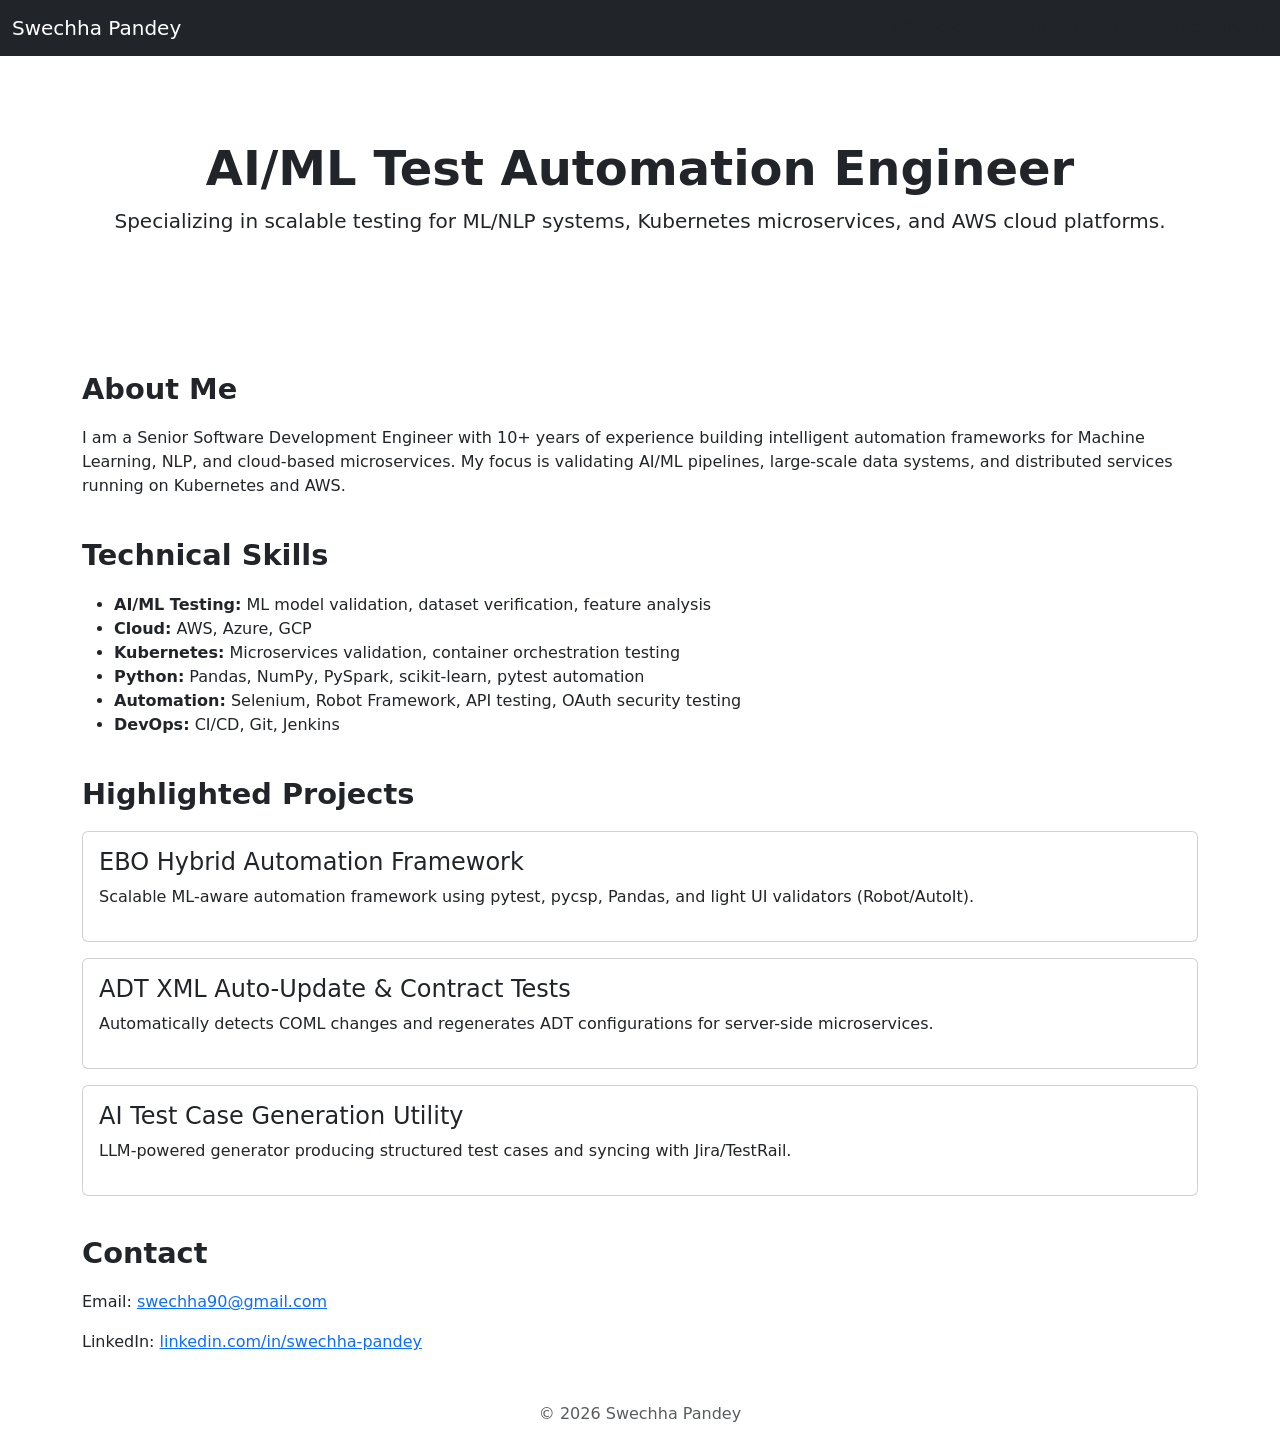
==== index.html @ 30ed5f0c "Create personal portfolio HTML file This HTML file serves as a personal portfolio for Swechha Pandey" ====
<!DOCTYPE html>
<html lang="en">
<head>
  <meta charset="UTF-8" />
  <title>Swechha Pandey | AI/ML Test Automation Engineer</title>
  <meta name="viewport" content="width=device-width, initial-scale=1" />

  <!-- Bootstrap -->
  <link
    href="https://cdn.jsdelivr.net/npm/bootstrap@5.3.0/dist/css/bootstrap.min.css"
    rel="stylesheet"
  />

  <style>
    body {
      padding-top: 60px;
    }
    .hero {
      padding: 80px 0;
      text-align: center;
    }
    .hero h1 {
      font-size: 3rem;
      font-weight: bold;
    }
    .section-title {
      font-weight: bold;
      margin-top: 40px;
      margin-bottom: 20px;
      font-size: 1.8rem;
    }
  </style>
</head>
<body>

  <!-- Navbar -->
  <nav class="navbar navbar-expand-lg navbar-dark bg-dark fixed-top">
    <div class="container-fluid">
      <a class="navbar-brand" href="#">Swechha Pandey</a>
      <button class="navbar-toggler" type="button" data-bs-toggle="icon"></span>
      </button>

      <div class="collapse navbar-collapse" id="navbarNav">
        <ul class="navbar-nav ms-auto">
skills">Skills</a>
          #projectsProjects</a>
          #contactContact</a>
        </ul>
      </div>
    </div>
  </nav>

  <!-- Hero -->
  <section class="hero">
    <h1>AI/ML Test Automation Engineer</h1>
    <p class="lead">
      Specializing in scalable testing for ML/NLP systems, Kubernetes microservices, and AWS cloud platforms.
    </p>
  </section>

  <!-- About -->
  <section id="about" class="container">
    <h2 class="section-title">About Me</h2>
    <p>
      I am a Senior Software Development Engineer with 10+ years of experience building
      intelligent automation frameworks for Machine Learning, NLP, and cloud-based microservices.
      My focus is validating AI/ML pipelines, large-scale data systems, and distributed services
      running on Kubernetes and AWS.
    </p>
  </section>

  <!-- Skills -->
  <section id="skills" class="container">
    <h2 class="section-title">Technical Skills</h2>
    <ul>
      <li><strong>AI/ML Testing:</strong> ML model validation, dataset verification, feature analysis</li>
      <li><strong>Cloud:</strong> AWS, Azure, GCP</li>
      <li><strong>Kubernetes:</strong> Microservices validation, container orchestration testing</li>
      <li><strong>Python:</strong> Pandas, NumPy, PySpark, scikit-learn, pytest automation</li>
      <li><strong>Automation:</strong> Selenium, Robot Framework, API testing, OAuth security testing</li>
      <li><strong>DevOps:</strong> CI/CD, Git, Jenkins</li>
    </ul>
  </section>

  <!-- Projects -->
  <section id="projects" class="container">
    <h2 class="section-title">Highlighted Projects</h2>

    <div class="card mb-3">
      <div class="card-body">
        <h4>EBO Hybrid Automation Framework</h4>
        <p>
          Scalable ML-aware automation framework using pytest, pycsp,
          Pandas, and light UI validators (Robot/AutoIt).
        </p>
      </div>
    </div>

    <div class="card mb-3">
      <div class="card-body">
        <h4>ADT XML Auto-Update & Contract Tests</h4>
        <p>
          Automatically detects COML changes and regenerates ADT configurations
          for server-side microservices.
        </p>
      </div>
    </div>

    <div class="card mb-3">
      <div class="card-body">
        <h4>AI Test Case Generation Utility</h4>
        <p>
          LLM-powered generator producing structured test cases and syncing with Jira/TestRail.
        </p>
      </div>
    </div>
  </section>

  <!-- Contact -->
  <section id="contact" class="container">
    <h2 class="section-title">Contact</h2>
    <p>Email: <a href="mailto:swechha90@gmail.com">swechha90@gmail.com</a></p>
    <p>LinkedIn: <a href="https://www.linkedin.com/in/swechha-pandey">linkedin.com/in/swechha-pandey</a></p>
  </section>

  <footer class="text-center mt-5 mb-4 text-muted">
    © 2026 Swechha Pandey
  </footer>

  <script src="https://cdn.jsdelivr.net/npm/bootstrap@5.3.0/dist/js/bootstrap.bundle.min.js"></script>

</body>
</html>
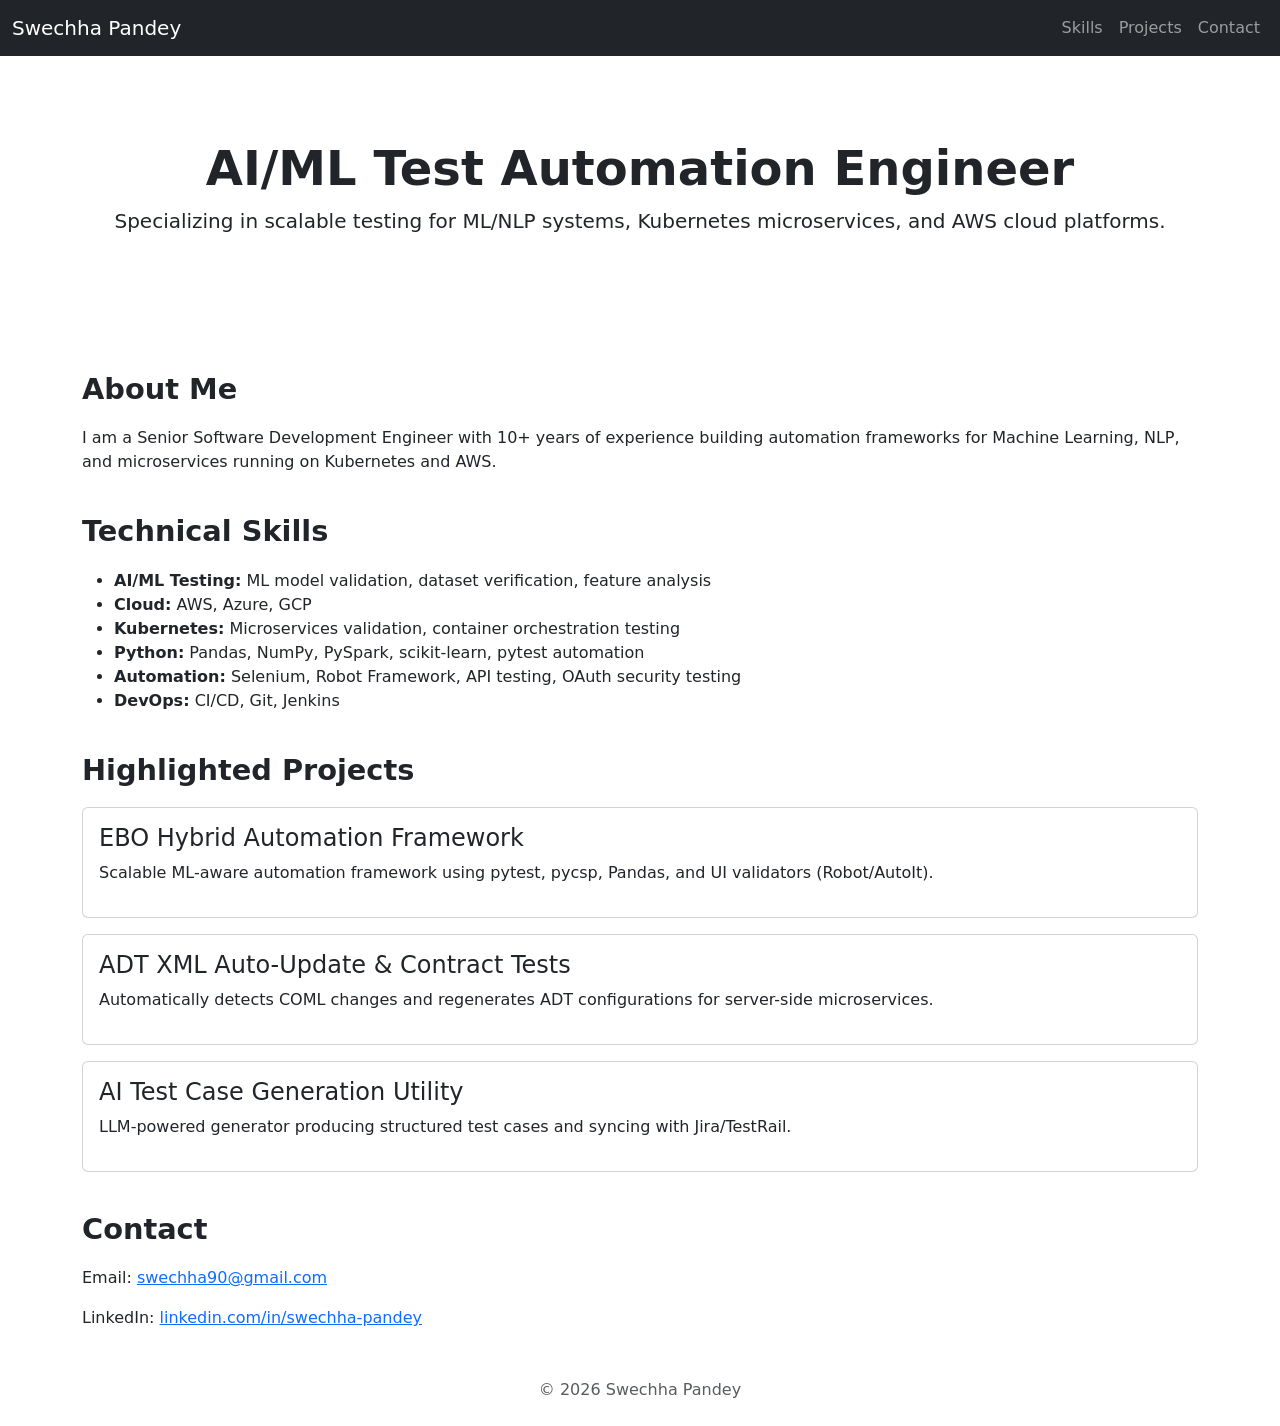
==== commit 537d47b8: "Refactor HTML structure and improve content clarity" ====
--- a/index.html
+++ b/index.html
@@ -1,50 +1,33 @@
 <!DOCTYPE html>
 <html lang="en">
 <head>
-  <meta charset="UTF-8" />
+  <meta charset="UTF-8">
   <title>Swechha Pandey | AI/ML Test Automation Engineer</title>
-  <meta name="viewport" content="width=device-width, initial-scale=1" />
+  <meta name="viewport" content="width=device-width, initial-scale=1">
 
-  <!-- Bootstrap -->
-  <link
-    href="https://cdn.jsdelivr.net/npm/bootstrap@5.3.0/dist/css/bootstrap.min.css"
-    rel="stylesheet"
-  />
-
+  <link href="https://cdn.jsdelivr.net/npm/bootstrap@5.3.0/dist/css/bootstrap.min.css" rel="stylesheet">
   <style>
-    body {
-      padding-top: 60px;
-    }
-    .hero {
-      padding: 80px 0;
-      text-align: center;
-    }
-    .hero h1 {
-      font-size: 3rem;
-      font-weight: bold;
-    }
-    .section-title {
-      font-weight: bold;
-      margin-top: 40px;
-      margin-bottom: 20px;
-      font-size: 1.8rem;
-    }
+    body { padding-top: 60px; }
+    .hero { padding: 80px 0; text-align: center; }
+    .hero h1 { font-size: 3rem; font-weight: bold; }
+    .section-title { font-weight: bold; margin-top: 40px; margin-bottom: 20px; font-size: 1.8rem; }
   </style>
 </head>
+
 <body>
-
   <!-- Navbar -->
   <nav class="navbar navbar-expand-lg navbar-dark bg-dark fixed-top">
     <div class="container-fluid">
       <a class="navbar-brand" href="#">Swechha Pandey</a>
-      <button class="navbar-toggler" type="button" data-bs-toggle="icon"></span>
+      <button class="navbar-toggler" type="button" data-bs-toggle="collapse" data-bs-target="#navbarNav">
+        <span class="navbar-toggler-icon"></span>
       </button>
 
       <div class="collapse navbar-collapse" id="navbarNav">
         <ul class="navbar-nav ms-auto">
-skills">Skills</a>
-          #projectsProjects</a>
-          #contactContact</a>
+          <li class="nav-item"><a class="nav-link" href="#skills">Skills</a></li>
+          <li class="nav-item"><a class="nav-link" href="#projects">Projects</a></li>
+          <li class="nav-item"><a class="nav-link" href="#contact">Contact</a></li>
         </ul>
       </div>
     </div>
@@ -62,10 +45,8 @@
   <section id="about" class="container">
     <h2 class="section-title">About Me</h2>
     <p>
-      I am a Senior Software Development Engineer with 10+ years of experience building
-      intelligent automation frameworks for Machine Learning, NLP, and cloud-based microservices.
-      My focus is validating AI/ML pipelines, large-scale data systems, and distributed services
-      running on Kubernetes and AWS.
+      I am a Senior Software Development Engineer with 10+ years of experience building automation frameworks
+      for Machine Learning, NLP, and microservices running on Kubernetes and AWS.
     </p>
   </section>
 
@@ -91,7 +72,7 @@
         <h4>EBO Hybrid Automation Framework</h4>
         <p>
           Scalable ML-aware automation framework using pytest, pycsp,
-          Pandas, and light UI validators (Robot/AutoIt).
+          Pandas, and UI validators (Robot/AutoIt).
         </p>
       </div>
     </div>
@@ -100,8 +81,7 @@
       <div class="card-body">
         <h4>ADT XML Auto-Update & Contract Tests</h4>
         <p>
-          Automatically detects COML changes and regenerates ADT configurations
-          for server-side microservices.
+          Automatically detects COML changes and regenerates ADT configurations for server-side microservices.
         </p>
       </div>
     </div>
@@ -128,6 +108,5 @@
   </footer>
 
   <script src="https://cdn.jsdelivr.net/npm/bootstrap@5.3.0/dist/js/bootstrap.bundle.min.js"></script>
-
 </body>
 </html>
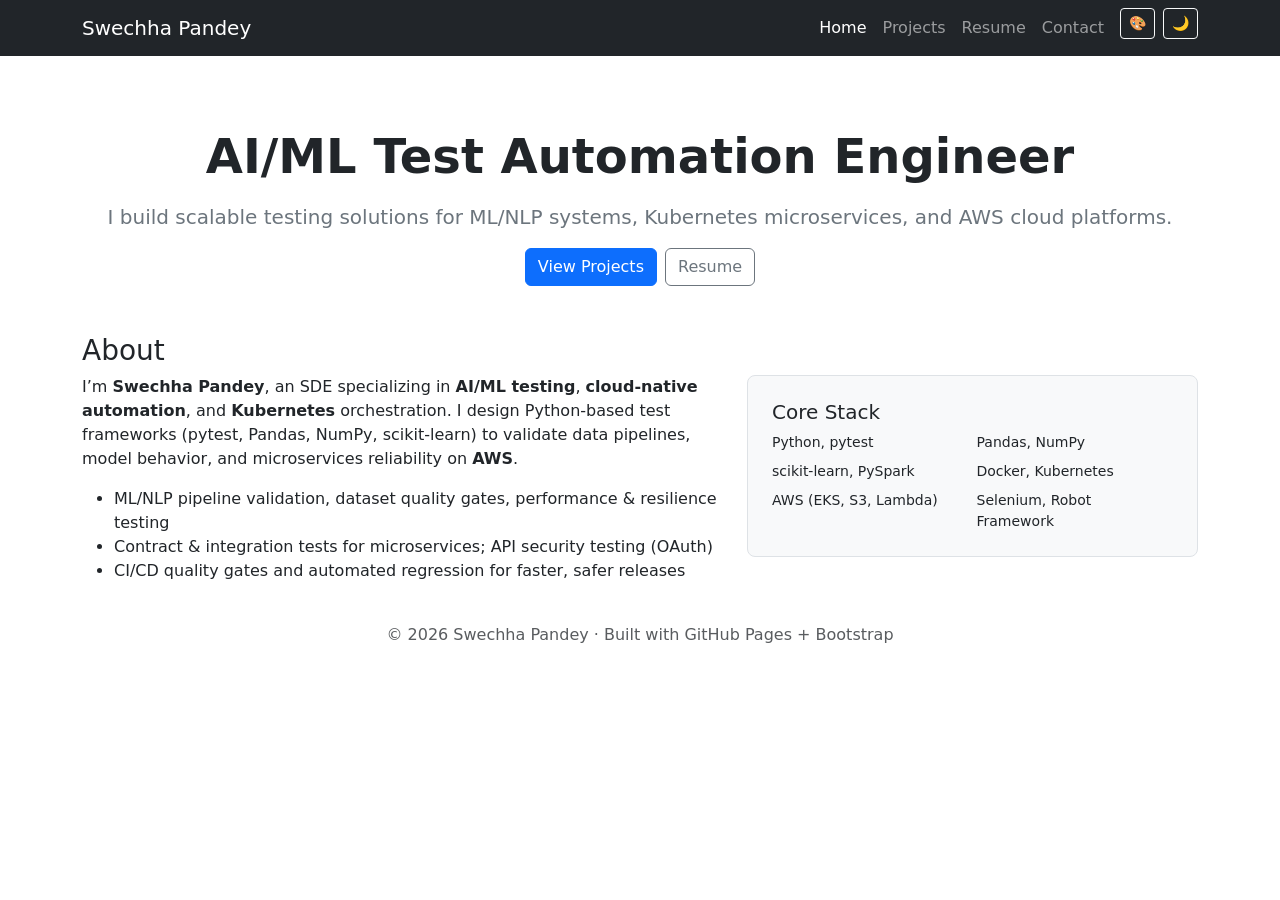
==== commit d6b8a55c: "Add files via upload" ====
--- a/index.html
+++ b/index.html
@@ -1,112 +1,90 @@
+
 <!DOCTYPE html>
 <html lang="en">
 <head>
-  <meta charset="UTF-8">
+  <meta charset="UTF-8" />
+  <meta name="viewport" content="width=device-width, initial-scale=1" />
+  <meta name="color-scheme" content="light dark" />
+  <meta name="description" content="Swechha Pandey – AI/ML Test Automation Engineer | Kubernetes | AWS" />
   <title>Swechha Pandey | AI/ML Test Automation Engineer</title>
-  <meta name="viewport" content="width=device-width, initial-scale=1">
-
-  <link href="https://cdn.jsdelivr.net/npm/bootstrap@5.3.0/dist/css/bootstrap.min.css" rel="stylesheet">
-  <style>
-    body { padding-top: 60px; }
-    .hero { padding: 80px 0; text-align: center; }
-    .hero h1 { font-size: 3rem; font-weight: bold; }
-    .section-title { font-weight: bold; margin-top: 40px; margin-bottom: 20px; font-size: 1.8rem; }
-  </style>
+  <!-- Bootstrap 5 -->
+  <link href="https://cdn.jsdelivr.net/npm/bootstrap@5.3.2/dist/css/bootstrap.min.css" rel="stylesheet" integrity="sha384-T3c6CoIi6uLrA9TneNEoa7RxnatzjcDSCmG1MXxSR1GAsXEV/Dwwykc2MPK8M2HN" crossorigin="anonymous">
+  <!-- Site styles -->
+  <link rel="stylesheet" href="/assets/css/style.css">
 </head>
-
 <body>
-  <!-- Navbar -->
   <nav class="navbar navbar-expand-lg navbar-dark bg-dark fixed-top">
-    <div class="container-fluid">
-      <a class="navbar-brand" href="#">Swechha Pandey</a>
-      <button class="navbar-toggler" type="button" data-bs-toggle="collapse" data-bs-target="#navbarNav">
+    <div class="container">
+      <a class="navbar-brand" href="/">Swechha Pandey</a>
+      <button class="navbar-toggler" type="button" data-bs-toggle="collapse" data-bs-target="#nav" aria-controls="nav" aria-expanded="false" aria-label="Toggle navigation">
         <span class="navbar-toggler-icon"></span>
       </button>
-
-      <div class="collapse navbar-collapse" id="navbarNav">
-        <ul class="navbar-nav ms-auto">
-          <li class="nav-item"><a class="nav-link" href="#skills">Skills</a></li>
-          <li class="nav-item"><a class="nav-link" href="#projects">Projects</a></li>
-          <li class="nav-item"><a class="nav-link" href="#contact">Contact</a></li>
+      <div class="collapse navbar-collapse" id="nav">
+        <ul class="navbar-nav ms-auto mb-2 mb-lg-0">
+          <li class="nav-item"><a class="nav-link" href="/">Home</a></li>
+          <li class="nav-item"><a class="nav-link" href="/projects.html">Projects</a></li>
+          <li class="nav-item"><a class="nav-link" href="/resume.html">Resume</a></li>
+          <li class="nav-item"><a class="nav-link" href="/contact.html">Contact</a></li>
+          <li class="nav-item"><button id="accentToggle" class="btn btn-sm btn-outline-light ms-2" type="button" title="Change accent">🎨</button></li>
+          <li class="nav-item"><button id="themeToggle" class="btn btn-sm btn-outline-light ms-2" type="button" title="Toggle dark mode">🌙</button></li>
         </ul>
       </div>
     </div>
   </nav>
+  <main class="container" style="padding-top: 80px;">
 
-  <!-- Hero -->
-  <section class="hero">
-    <h1>AI/ML Test Automation Engineer</h1>
-    <p class="lead">
-      Specializing in scalable testing for ML/NLP systems, Kubernetes microservices, and AWS cloud platforms.
+<section class="py-5 text-center">
+  <h1 class="display-5 fw-bold">AI/ML Test Automation Engineer</h1>
+  <p class="lead text-secondary mt-3">I build scalable testing solutions for ML/NLP systems, Kubernetes microservices, and AWS cloud platforms.</p>
+  <div class="d-flex justify-content-center gap-2 mt-3">
+    <a class="btn btn-primary" href="/projects.html">View Projects</a>
+    <a class="btn btn-outline-secondary" href="/resume.html">Resume</a>
+  </div>
+</section>
+
+<section class="row g-4 align-items-center">
+  <div class="col-md-7">
+    <h2 class="h3">About</h2>
+    <p>
+      I’m <strong>Swechha Pandey</strong>, an SDE specializing in <strong>AI/ML testing</strong>, <strong>cloud-native automation</strong>, and <strong>Kubernetes</strong> orchestration.
+      I design Python-based test frameworks (pytest, Pandas, NumPy, scikit-learn) to validate data pipelines, model behavior, and microservices reliability on <strong>AWS</strong>.
     </p>
-  </section>
-
-  <!-- About -->
-  <section id="about" class="container">
-    <h2 class="section-title">About Me</h2>
-    <p>
-      I am a Senior Software Development Engineer with 10+ years of experience building automation frameworks
-      for Machine Learning, NLP, and microservices running on Kubernetes and AWS.
-    </p>
-  </section>
-
-  <!-- Skills -->
-  <section id="skills" class="container">
-    <h2 class="section-title">Technical Skills</h2>
     <ul>
-      <li><strong>AI/ML Testing:</strong> ML model validation, dataset verification, feature analysis</li>
-      <li><strong>Cloud:</strong> AWS, Azure, GCP</li>
-      <li><strong>Kubernetes:</strong> Microservices validation, container orchestration testing</li>
-      <li><strong>Python:</strong> Pandas, NumPy, PySpark, scikit-learn, pytest automation</li>
-      <li><strong>Automation:</strong> Selenium, Robot Framework, API testing, OAuth security testing</li>
-      <li><strong>DevOps:</strong> CI/CD, Git, Jenkins</li>
+      <li>ML/NLP pipeline validation, dataset quality gates, performance & resilience testing</li>
+      <li>Contract & integration tests for microservices; API security testing (OAuth)</li>
+      <li>CI/CD quality gates and automated regression for faster, safer releases</li>
     </ul>
-  </section>
-
-  <!-- Projects -->
-  <section id="projects" class="container">
-    <h2 class="section-title">Highlighted Projects</h2>
-
-    <div class="card mb-3">
-      <div class="card-body">
-        <h4>EBO Hybrid Automation Framework</h4>
-        <p>
-          Scalable ML-aware automation framework using pytest, pycsp,
-          Pandas, and UI validators (Robot/AutoIt).
-        </p>
+  </div>
+  <div class="col-md-5">
+    <div class="p-4 border rounded-3 bg-body-tertiary">
+      <h3 class="h5">Core Stack</h3>
+      <div class="row row-cols-2 g-2 small">
+        <div class="col">Python, pytest</div>
+        <div class="col">Pandas, NumPy</div>
+        <div class="col">scikit-learn, PySpark</div>
+        <div class="col">Docker, Kubernetes</div>
+        <div class="col">AWS (EKS, S3, Lambda)</div>
+        <div class="col">Selenium, Robot Framework</div>
       </div>
     </div>
+  </div>
+</section>
 
-    <div class="card mb-3">
-      <div class="card-body">
-        <h4>ADT XML Auto-Update & Contract Tests</h4>
-        <p>
-          Automatically detects COML changes and regenerates ADT configurations for server-side microservices.
-        </p>
-      </div>
-    </div>
-
-    <div class="card mb-3">
-      <div class="card-body">
-        <h4>AI Test Case Generation Utility</h4>
-        <p>
-          LLM-powered generator producing structured test cases and syncing with Jira/TestRail.
-        </p>
-      </div>
-    </div>
-  </section>
-
-  <!-- Contact -->
-  <section id="contact" class="container">
-    <h2 class="section-title">Contact</h2>
-    <p>Email: <a href="mailto:swechha90@gmail.com">swechha90@gmail.com</a></p>
-    <p>LinkedIn: <a href="https://www.linkedin.com/in/swechha-pandey">linkedin.com/in/swechha-pandey</a></p>
-  </section>
-
-  <footer class="text-center mt-5 mb-4 text-muted">
-    © 2026 Swechha Pandey
+  </main>
+  <footer class="text-center text-muted py-4">
+    © 2026 Swechha Pandey · Built with GitHub Pages + Bootstrap
   </footer>
-
-  <script src="https://cdn.jsdelivr.net/npm/bootstrap@5.3.0/dist/js/bootstrap.bundle.min.js"></script>
+  <script src="https://cdn.jsdelivr.net/npm/bootstrap@5.3.2/dist/js/bootstrap.bundle.min.js" integrity="sha384-C6RzsynM9kWDrMNeT87bh95OGNyZPhcTNXj1NW7RuBCsyN/o0jlpcV8Qyq46cDfL" crossorigin="anonymous"></script>
+  <script src="/assets/js/accent.js"></script>
+  <script src="/assets/js/theme.js"></script>
+  <script>
+    // Highlight active nav link based on pathname
+    (function(){
+      const path = location.pathname.replace(/\/index\.html$/, '/');
+      document.querySelectorAll('.nav-link').forEach(a => {
+        if (a.getAttribute('href') === path) a.classList.add('active');
+      });
+    })();
+  </script>
 </body>
 </html>
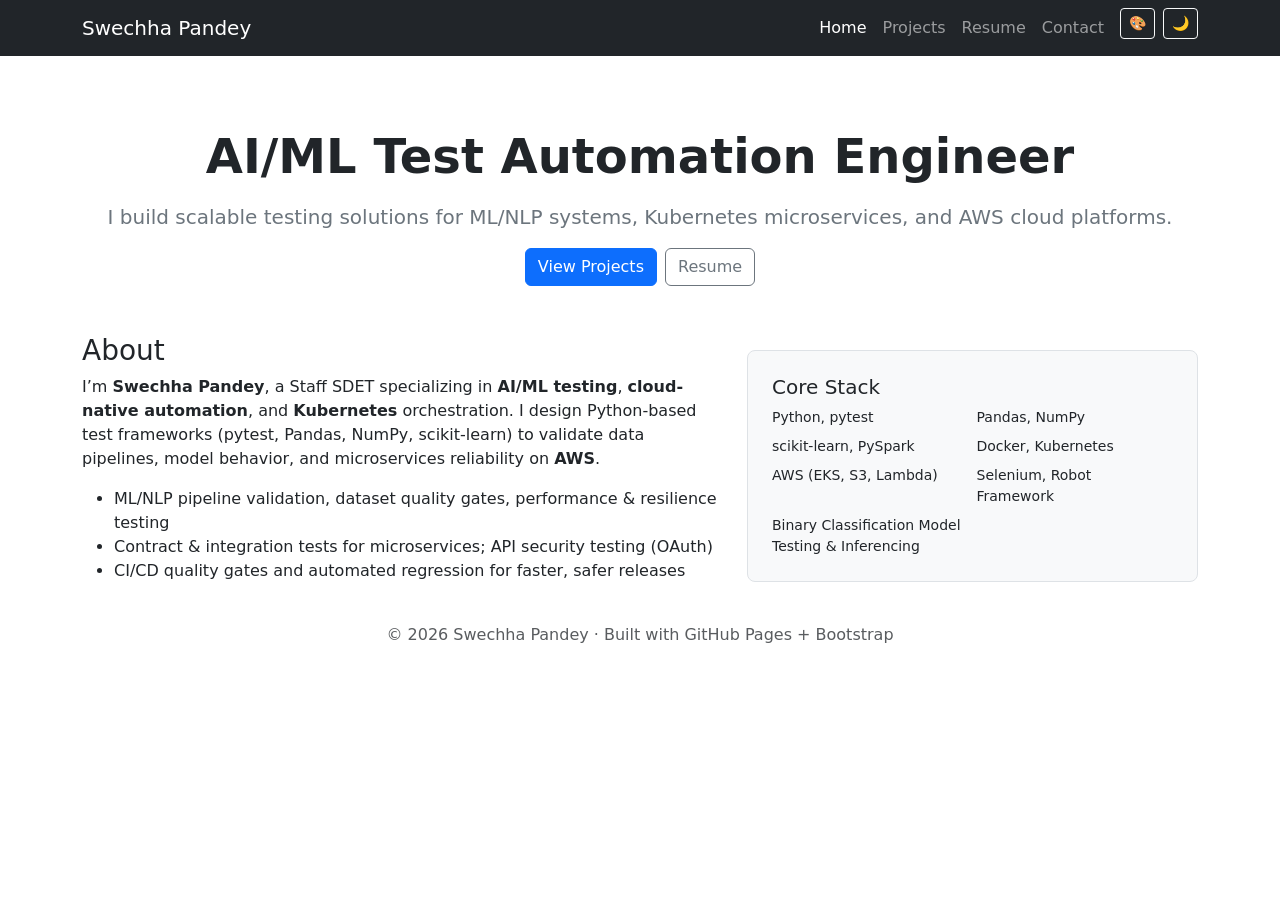
==== commit 307c3e12: "Update index.html" ====
--- a/index.html
+++ b/index.html
@@ -46,7 +46,7 @@
   <div class="col-md-7">
     <h2 class="h3">About</h2>
     <p>
-      I’m <strong>Swechha Pandey</strong>, an SDE specializing in <strong>AI/ML testing</strong>, <strong>cloud-native automation</strong>, and <strong>Kubernetes</strong> orchestration.
+      I’m <strong>Swechha Pandey</strong>, a Staff SDET specializing in <strong>AI/ML testing</strong>, <strong>cloud-native automation</strong>, and <strong>Kubernetes</strong> orchestration.
       I design Python-based test frameworks (pytest, Pandas, NumPy, scikit-learn) to validate data pipelines, model behavior, and microservices reliability on <strong>AWS</strong>.
     </p>
     <ul>
@@ -65,6 +65,7 @@
         <div class="col">Docker, Kubernetes</div>
         <div class="col">AWS (EKS, S3, Lambda)</div>
         <div class="col">Selenium, Robot Framework</div>
+        <div class="col">Binary Classification Model Testing & Inferencing</div>
       </div>
     </div>
   </div>
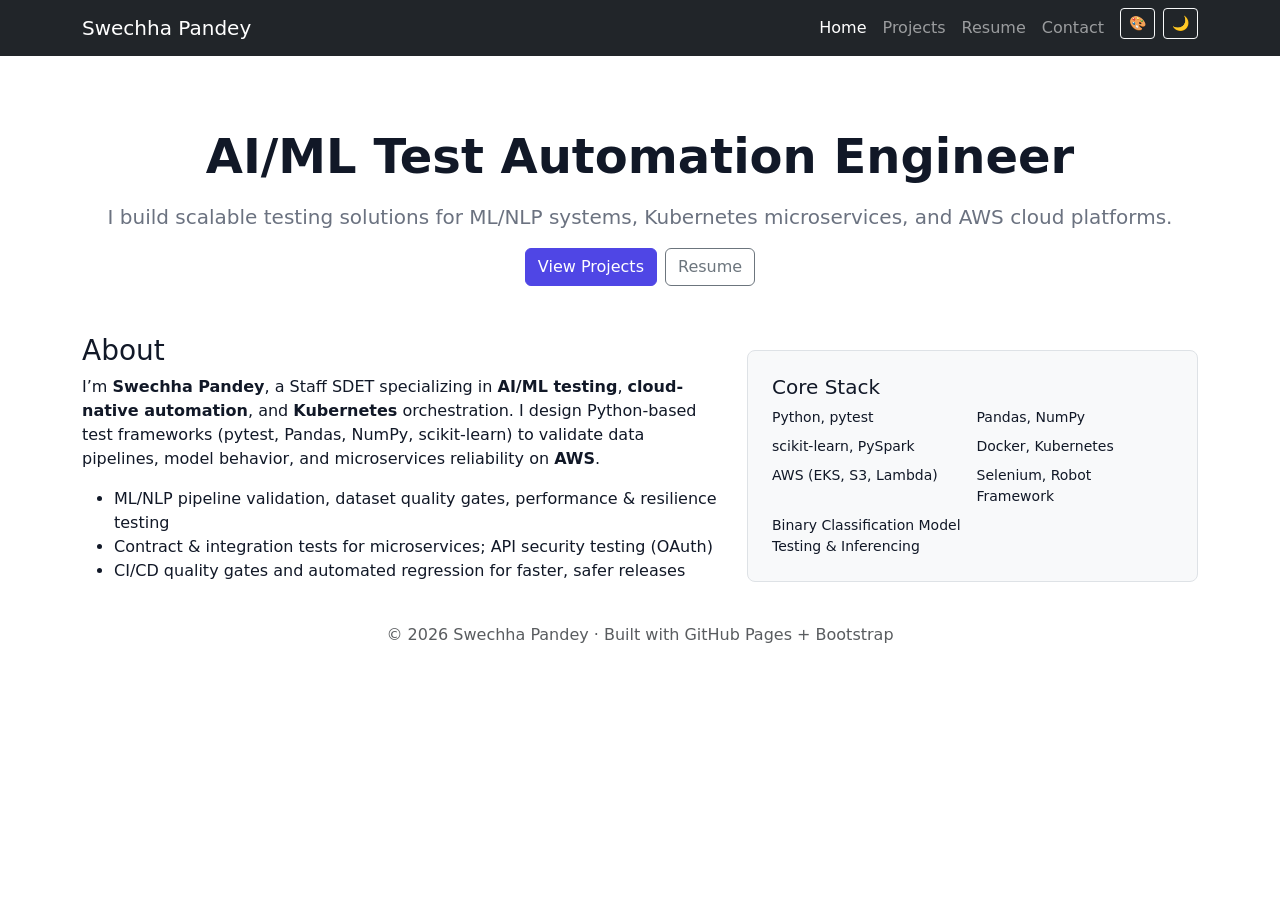
==== commit 39237d2e: "Update stylesheet and script paths in index.html" ====
--- a/index.html
+++ b/index.html
@@ -10,7 +10,7 @@
   <!-- Bootstrap 5 -->
   <link href="https://cdn.jsdelivr.net/npm/bootstrap@5.3.2/dist/css/bootstrap.min.css" rel="stylesheet" integrity="sha384-T3c6CoIi6uLrA9TneNEoa7RxnatzjcDSCmG1MXxSR1GAsXEV/Dwwykc2MPK8M2HN" crossorigin="anonymous">
   <!-- Site styles -->
-  <link rel="stylesheet" href="/assets/css/style.css">
+  <link rel="stylesheet" href="style.css">
 </head>
 <body>
   <nav class="navbar navbar-expand-lg navbar-dark bg-dark fixed-top">
@@ -76,8 +76,8 @@
     © 2026 Swechha Pandey · Built with GitHub Pages + Bootstrap
   </footer>
   <script src="https://cdn.jsdelivr.net/npm/bootstrap@5.3.2/dist/js/bootstrap.bundle.min.js" integrity="sha384-C6RzsynM9kWDrMNeT87bh95OGNyZPhcTNXj1NW7RuBCsyN/o0jlpcV8Qyq46cDfL" crossorigin="anonymous"></script>
-  <script src="/assets/js/accent.js"></script>
-  <script src="/assets/js/theme.js"></script>
+  <script src="accent.js"></script>
+  <script src="theme.js"></script>
   <script>
     // Highlight active nav link based on pathname
     (function(){
--- a/style.css
+++ b/style.css
@@ -0,0 +1,54 @@
+
+:root {
+  --sp-bg: #ffffff;
+  --sp-fg: #111827;
+  --sp-muted: #6b7280;
+  /* default accent (indigo) */
+  --accent-500: #4f46e5;
+  --accent-600: #4338ca;
+  --accent-50: #eef2ff;
+}
+:root[data-theme='dark']{
+  --sp-bg: #0b1220;
+  --sp-fg: #e5e7eb;
+  --sp-muted: #9ca3af;
+  --accent-50: #1b1f3a;
+}
+:root[data-accent='violet']{
+  --accent-500: #7c3aed;
+  --accent-600: #6d28d9;
+  --accent-50: #f5f3ff;
+}
+:root[data-accent='emerald']{
+  --accent-500: #059669;
+  --accent-600: #047857;
+  --accent-50: #ecfdf5;
+}
+html, body { background: var(--sp-bg); color: var(--sp-fg); }
+.navbar { transition: background .2s; }
+.text-secondary { color: var(--sp-muted) !important; }
+.card { background: color-mix(in oklab, var(--sp-bg) 96%, black); }
+
+/* Accent overrides */
+.btn-primary {
+  --bs-btn-bg: var(--accent-500);
+  --bs-btn-border-color: var(--accent-500);
+  --bs-btn-hover-bg: var(--accent-600);
+  --bs-btn-hover-border-color: var(--accent-600);
+  --bs-btn-active-bg: var(--accent-600);
+  --bs-btn-active-border-color: var(--accent-600);
+}
+.badge-accent {
+  background: var(--accent-50);
+  color: var(--accent-600);
+  border: 1px solid color-mix(in oklab, var(--accent-600) 25%, white);
+}
+.badge-topic {
+  background: transparent;
+  color: var(--sp-fg);
+  border: 1px solid color-mix(in oklab, var(--sp-fg) 25%, var(--sp-bg));
+}
+
+/* Stack badge row spacing */
+.stack-badges .badge { margin-right: .25rem; margin-bottom: .25rem; }
+.topic-badges .badge { margin-right: .25rem; margin-bottom: .25rem; }
